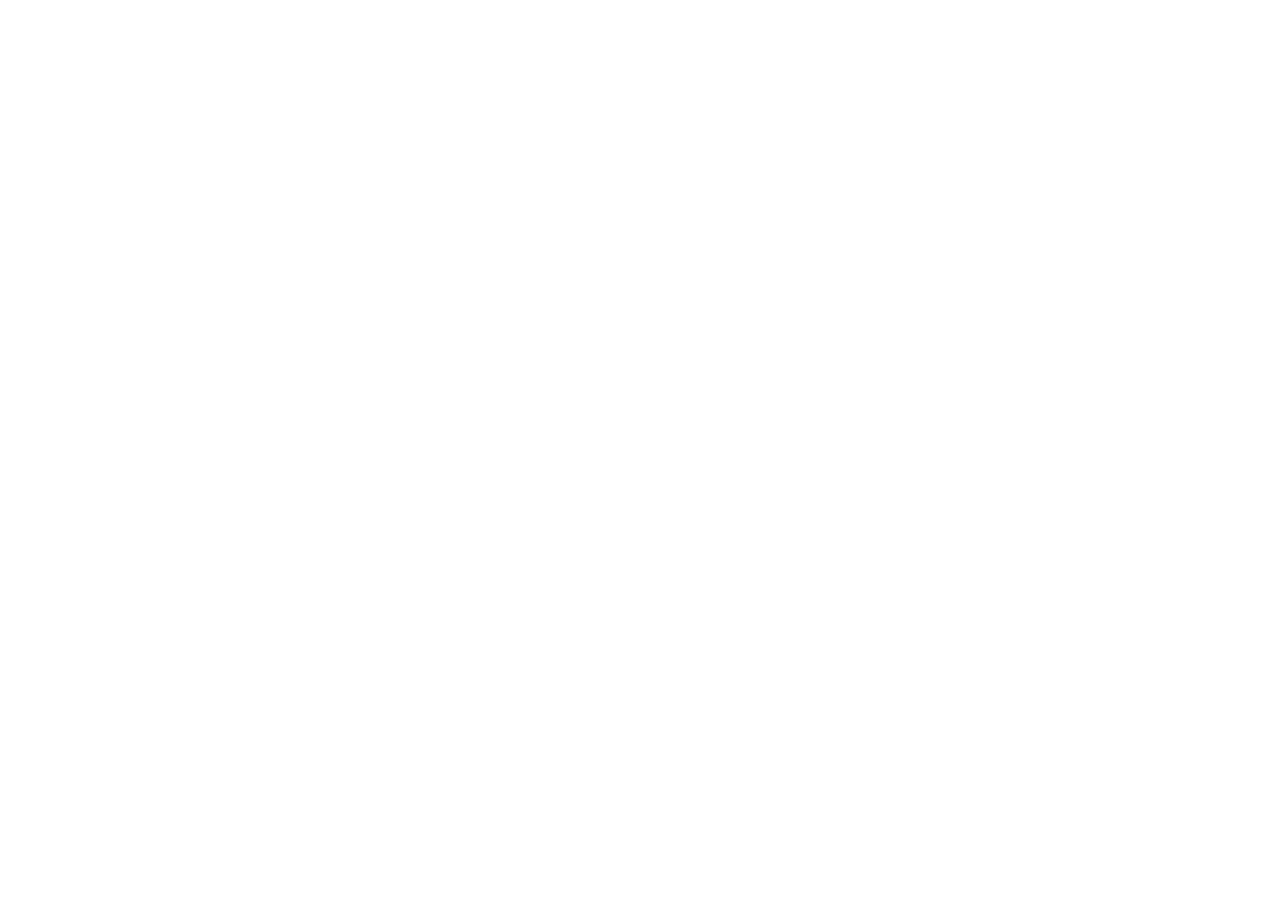
==== sample/central-park-VR.html @ 88fe71de "Adding Sample Pages" ====
<!DOCTYPE html>
<html lang="en">
  <head>
    <title></title>
    <meta charset="UTF-8">
    <meta name="viewport" content="width=device-width, initial-scale=1">
    <link href="css/style.css" rel="stylesheet">
    <script src="https://aframe.io/releases/0.5.0/aframe.min.js"></script>
  </head>
  <body>
  
  </body>
</html>
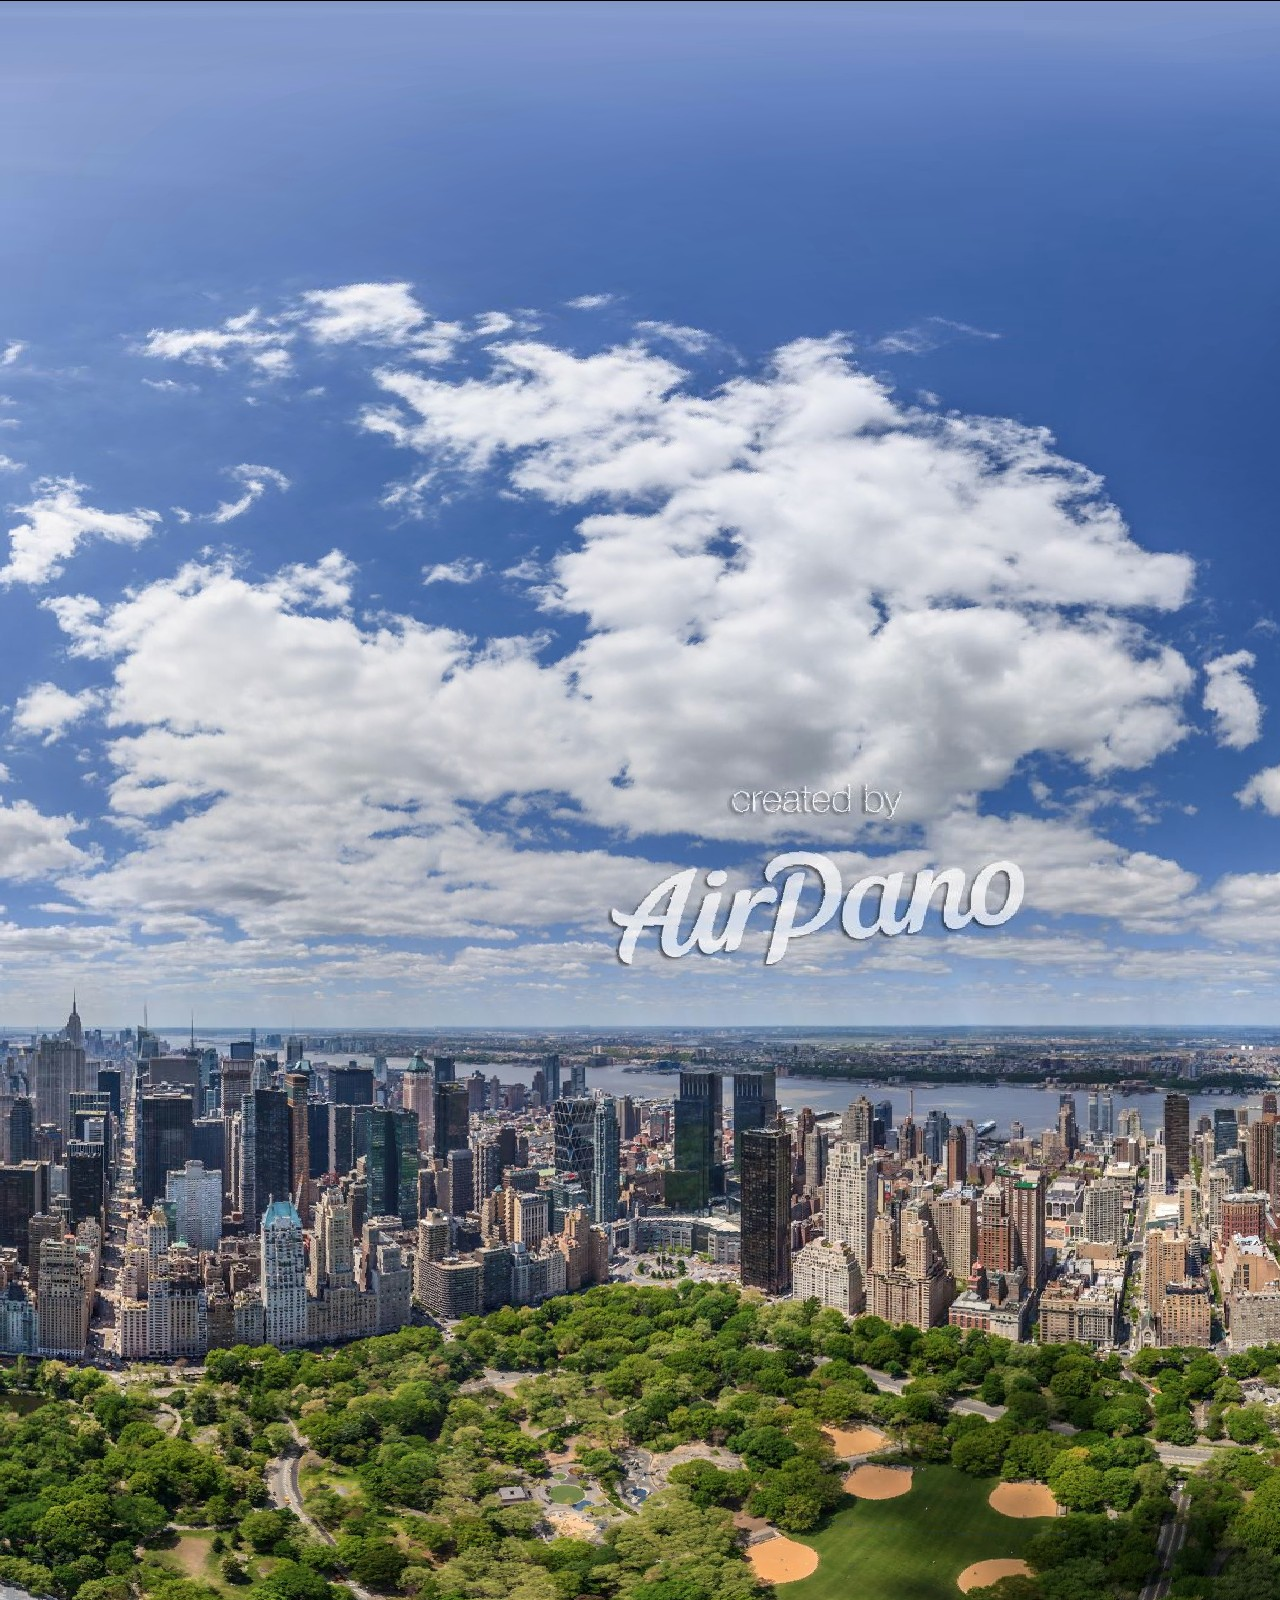
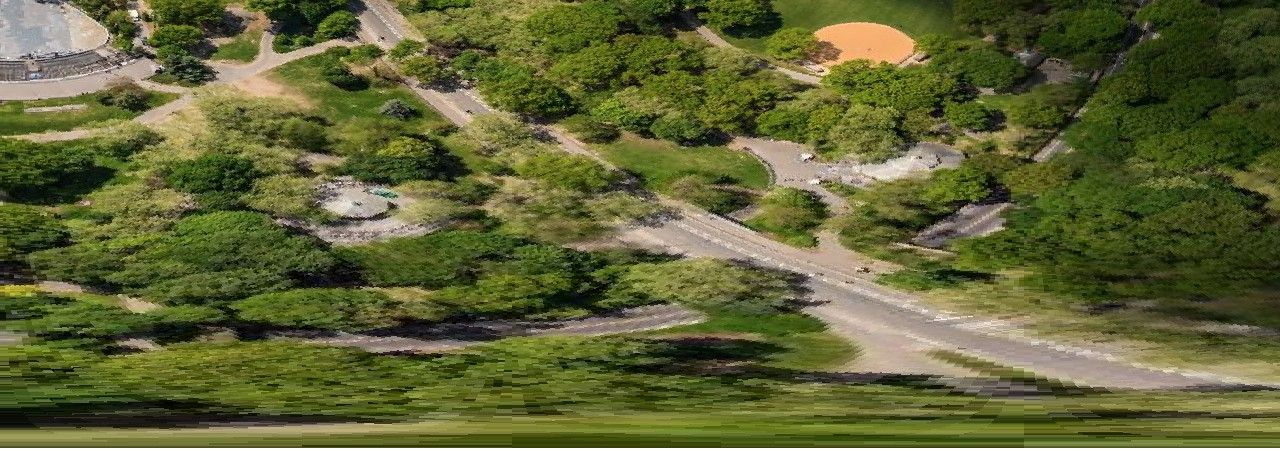
==== commit 7065f48f: "Added initial mobile styles" ====
--- a/sample/central-park-VR.html
+++ b/sample/central-park-VR.html
@@ -1,13 +1,19 @@
 <!DOCTYPE html>
 <html lang="en">
   <head>
-    <title></title>
+    <title>BabyVR - Central Park</title>
     <meta charset="UTF-8">
     <meta name="viewport" content="width=device-width, initial-scale=1">
-    <link href="css/style.css" rel="stylesheet">
+    <link href="../css/style.css" rel="stylesheet">
     <script src="https://aframe.io/releases/0.5.0/aframe.min.js"></script>
   </head>
   <body>
+    <a-scene>
+      <a-assets>
+      <img id="sceneTexture" src="../central-park.jpg">
+      </a-assets>
+      <a-sky src="#sceneTexture"></a-sky>
+    </a-scene>  
   
   </body>
 </html>--- a/css/style.css
+++ b/css/style.css
@@ -0,0 +1,649 @@
+/* http://meyerweb.com/eric/tools/css/reset/ 
+   v2.0 | 20110126
+   License: none (public domain)
+*/
+
+html, body, div, span, applet, object, iframe,
+h1, h2, h3, h4, h5, h6, p, blockquote, pre,
+a, abbr, acronym, address, big, cite, code,
+del, dfn, em, img, ins, kbd, q, s, samp,
+small, strike, strong, sub, sup, tt, var,
+b, u, i, center,
+dl, dt, dd, ol, ul, li,
+fieldset, form, label, legend,
+table, caption, tbody, tfoot, thead, tr, th, td,
+article, aside, canvas, details, embed, 
+figure, figcaption, footer, header, hgroup, 
+menu, nav, output, ruby, section, summary,
+time, mark, audio, video {
+	margin: 0;
+	padding: 0;
+	border: 0;
+	font-size: 100%;
+	font: inherit;
+	vertical-align: baseline;
+}
+/* HTML5 display-role reset for older browsers */
+article, aside, details, figcaption, figure, 
+footer, header, hgroup, menu, nav, section {
+	display: block;
+}
+body {
+	line-height: 1;
+	background-color: white;
+}
+ol, ul {
+	list-style: none;
+}
+blockquote, q {
+	quotes: none;
+}
+blockquote:before, blockquote:after,
+q:before, q:after {
+	content: '';
+	content: none;
+}
+table {
+	border-collapse: collapse;
+	border-spacing: 0;
+}
+
+.col-1-1 {
+  width: 100%;
+}
+
+nav {
+	display: flex;
+	align-items: center;
+	justify-content: center;
+  height: 100px;
+}
+
+nav h1 {
+	margin-top: 10px;
+	font-family: 'Source Code Pro', monospace;
+	font-size: 5em;
+	margin-left: 20px;
+	z-index: 1;
+}
+
+.wrap {
+  margin: 0 auto;
+  width: 1000px;
+}
+
+.center-text {
+  text-align: center;
+}
+
+header {
+	margin-top: 20px;
+	z-index: -1;
+}
+
+header h1 {
+	font-family: 'Source Code Pro', monospace;
+	font-size: 2.2em;
+	font-weight: 300;
+	color: black;
+}
+
+#top-section {
+	margin-top: 75px;
+}
+
+#choose-a-scene {
+	display: flex;
+	justify-content: center;
+	margin-top: 80px;
+}
+
+#choose-a-scene img {	
+	width: 307px;
+	height: 154px;
+	flex: 1;
+	margin-right: 20px;	
+	border-radius: 3px;
+}
+
+#bottom-section {
+	margin-top: 80px;
+}
+
+#make-a-scene {
+	display: flex;
+	justify-content: center;
+	margin-top: 20px;
+	margin-bottom: 50px;
+}
+
+#make-a-scene-upload-form {
+	margin-top: 25px;
+  height: 300px;
+  width: 500px;
+}
+
+#make-a-scene-upload-form h1 {
+	font-size: 5em;
+	position: relative;
+  top: 50%;
+  transform: translateY(-50%);
+	
+}
+
+/* ----------- iPhone 5 and 5S ----------- */
+
+/* Portrait and Landscape */
+@media only screen 
+  and (min-device-width: 320px) 
+  and (max-device-width: 568px)
+  and (-webkit-min-device-pixel-ratio: 2) {
+
+}
+
+/* Portrait */
+@media only screen 
+  and (min-device-width: 320px) 
+  and (max-device-width: 568px)
+  and (-webkit-min-device-pixel-ratio: 2)
+  and (orientation: portrait) {
+}
+
+/* Landscape */
+@media only screen 
+  and (min-device-width: 320px) 
+  and (max-device-width: 568px)
+  and (-webkit-min-device-pixel-ratio: 2)
+  and (orientation: landscape) {
+
+}
+
+/* ----------- iPhone 6 ----------- */
+
+/* Portrait and Landscape */
+/*@media only screen 
+  and (min-device-width: 375px) 
+  and (max-device-width: 667px) 
+  and (-webkit-min-device-pixel-ratio: 2) { 
+
+}*/
+
+/* Portrait */
+@media only screen 
+  and (min-device-width: 375px) 
+  and (max-device-width: 667px) 
+  and (-webkit-min-device-pixel-ratio: 2)
+  and (orientation: portrait) {
+
+    .wrap {
+      /*min-width: 375px;*/
+      width: 100%;
+      margin: 0 auto;
+    }
+
+    nav {
+      display: flex;
+      align-items: center;
+      justify-content: flex-start;
+      height: 40px;
+    }    
+
+    nav h1 {
+      margin-top: 10px;
+      font-family: 'Source Code Pro', monospace;
+      font-size: 2em;
+      margin-left: 20px;
+      z-index: 1;      
+    }
+
+    #top-section {
+      margin-top: 10px;
+    }
+
+    header h1 {
+      font-size: 1em;
+      text-align: center;
+    }
+
+    #choose-a-scene {
+      display: block;
+      margin-top: 10px;
+    }
+
+    #choose-a-scene img {
+      margin-top: 15px;
+      margin-right: 0px;
+    }
+
+    #bottom-section {
+      margin-top: 10px;
+    }
+}
+
+/* Landscape */
+/*@media only screen 
+  and (min-device-width: 375px) 
+  and (max-device-width: 667px) 
+  and (-webkit-min-device-pixel-ratio: 2)
+  and (orientation: landscape) { 
+
+}*/
+
+/* ----------- iPhone 6+ ----------- */
+
+/* Portrait and Landscape */
+@media only screen 
+  and (min-device-width: 414px) 
+  and (max-device-width: 736px) 
+  and (-webkit-min-device-pixel-ratio: 3) { 
+
+}
+
+/* Portrait */
+@media only screen 
+  and (min-device-width: 414px) 
+  and (max-device-width: 736px) 
+  and (-webkit-min-device-pixel-ratio: 3)
+  and (orientation: portrait) { 
+
+}
+
+/* Landscape */
+@media only screen 
+  and (min-device-width: 414px) 
+  and (max-device-width: 736px) 
+  and (-webkit-min-device-pixel-ratio: 3)
+  and (orientation: landscape) { 
+
+}
+
+
+/*
+ * The MIT License
+ * Copyright (c) 2012 Matias Meno <m@tias.me>
+ */
+@-webkit-keyframes passing-through {
+  0% {
+    opacity: 0;
+    -webkit-transform: translateY(40px);
+    -moz-transform: translateY(40px);
+    -ms-transform: translateY(40px);
+    -o-transform: translateY(40px);
+    transform: translateY(40px); }
+  30%, 70% {
+    opacity: 1;
+    -webkit-transform: translateY(0px);
+    -moz-transform: translateY(0px);
+    -ms-transform: translateY(0px);
+    -o-transform: translateY(0px);
+    transform: translateY(0px); }
+  100% {
+    opacity: 0;
+    -webkit-transform: translateY(-40px);
+    -moz-transform: translateY(-40px);
+    -ms-transform: translateY(-40px);
+    -o-transform: translateY(-40px);
+    transform: translateY(-40px); } }
+@-moz-keyframes passing-through {
+  0% {
+    opacity: 0;
+    -webkit-transform: translateY(40px);
+    -moz-transform: translateY(40px);
+    -ms-transform: translateY(40px);
+    -o-transform: translateY(40px);
+    transform: translateY(40px); }
+  30%, 70% {
+    opacity: 1;
+    -webkit-transform: translateY(0px);
+    -moz-transform: translateY(0px);
+    -ms-transform: translateY(0px);
+    -o-transform: translateY(0px);
+    transform: translateY(0px); }
+  100% {
+    opacity: 0;
+    -webkit-transform: translateY(-40px);
+    -moz-transform: translateY(-40px);
+    -ms-transform: translateY(-40px);
+    -o-transform: translateY(-40px);
+    transform: translateY(-40px); } }
+@keyframes passing-through {
+  0% {
+    opacity: 0;
+    -webkit-transform: translateY(40px);
+    -moz-transform: translateY(40px);
+    -ms-transform: translateY(40px);
+    -o-transform: translateY(40px);
+    transform: translateY(40px); }
+  30%, 70% {
+    opacity: 1;
+    -webkit-transform: translateY(0px);
+    -moz-transform: translateY(0px);
+    -ms-transform: translateY(0px);
+    -o-transform: translateY(0px);
+    transform: translateY(0px); }
+  100% {
+    opacity: 0;
+    -webkit-transform: translateY(-40px);
+    -moz-transform: translateY(-40px);
+    -ms-transform: translateY(-40px);
+    -o-transform: translateY(-40px);
+    transform: translateY(-40px); } }
+@-webkit-keyframes slide-in {
+  0% {
+    opacity: 0;
+    -webkit-transform: translateY(40px);
+    -moz-transform: translateY(40px);
+    -ms-transform: translateY(40px);
+    -o-transform: translateY(40px);
+    transform: translateY(40px); }
+  30% {
+    opacity: 1;
+    -webkit-transform: translateY(0px);
+    -moz-transform: translateY(0px);
+    -ms-transform: translateY(0px);
+    -o-transform: translateY(0px);
+    transform: translateY(0px); } }
+@-moz-keyframes slide-in {
+  0% {
+    opacity: 0;
+    -webkit-transform: translateY(40px);
+    -moz-transform: translateY(40px);
+    -ms-transform: translateY(40px);
+    -o-transform: translateY(40px);
+    transform: translateY(40px); }
+  30% {
+    opacity: 1;
+    -webkit-transform: translateY(0px);
+    -moz-transform: translateY(0px);
+    -ms-transform: translateY(0px);
+    -o-transform: translateY(0px);
+    transform: translateY(0px); } }
+@keyframes slide-in {
+  0% {
+    opacity: 0;
+    -webkit-transform: translateY(40px);
+    -moz-transform: translateY(40px);
+    -ms-transform: translateY(40px);
+    -o-transform: translateY(40px);
+    transform: translateY(40px); }
+  30% {
+    opacity: 1;
+    -webkit-transform: translateY(0px);
+    -moz-transform: translateY(0px);
+    -ms-transform: translateY(0px);
+    -o-transform: translateY(0px);
+    transform: translateY(0px); } }
+@-webkit-keyframes pulse {
+  0% {
+    -webkit-transform: scale(1);
+    -moz-transform: scale(1);
+    -ms-transform: scale(1);
+    -o-transform: scale(1);
+    transform: scale(1); }
+  10% {
+    -webkit-transform: scale(1.1);
+    -moz-transform: scale(1.1);
+    -ms-transform: scale(1.1);
+    -o-transform: scale(1.1);
+    transform: scale(1.1); }
+  20% {
+    -webkit-transform: scale(1);
+    -moz-transform: scale(1);
+    -ms-transform: scale(1);
+    -o-transform: scale(1);
+    transform: scale(1); } }
+@-moz-keyframes pulse {
+  0% {
+    -webkit-transform: scale(1);
+    -moz-transform: scale(1);
+    -ms-transform: scale(1);
+    -o-transform: scale(1);
+    transform: scale(1); }
+  10% {
+    -webkit-transform: scale(1.1);
+    -moz-transform: scale(1.1);
+    -ms-transform: scale(1.1);
+    -o-transform: scale(1.1);
+    transform: scale(1.1); }
+  20% {
+    -webkit-transform: scale(1);
+    -moz-transform: scale(1);
+    -ms-transform: scale(1);
+    -o-transform: scale(1);
+    transform: scale(1); } }
+@keyframes pulse {
+  0% {
+    -webkit-transform: scale(1);
+    -moz-transform: scale(1);
+    -ms-transform: scale(1);
+    -o-transform: scale(1);
+    transform: scale(1); }
+  10% {
+    -webkit-transform: scale(1.1);
+    -moz-transform: scale(1.1);
+    -ms-transform: scale(1.1);
+    -o-transform: scale(1.1);
+    transform: scale(1.1); }
+  20% {
+    -webkit-transform: scale(1);
+    -moz-transform: scale(1);
+    -ms-transform: scale(1);
+    -o-transform: scale(1);
+    transform: scale(1); } }
+.dropzone, .dropzone * {
+  box-sizing: border-box; }
+
+.dropzone {
+  min-height: 150px;
+  border: 2px solid rgba(0, 0, 0, 0.3);
+  background: white;
+  padding: 20px 20px; }
+  .dropzone.dz-clickable {
+    cursor: pointer; }
+    .dropzone.dz-clickable * {
+      cursor: default; }
+    .dropzone.dz-clickable .dz-message, .dropzone.dz-clickable .dz-message * {
+      cursor: pointer; }
+  .dropzone.dz-started .dz-message {
+    display: none; }
+  .dropzone.dz-drag-hover {
+    border-style: solid; }
+    .dropzone.dz-drag-hover .dz-message {
+      opacity: 0.5; }
+  .dropzone .dz-message {
+    text-align: center;
+    margin: 2em 0; }
+  .dropzone .dz-preview {
+    position: relative;
+    display: inline-block;
+    vertical-align: top;
+    margin: 16px;
+    min-height: 100px; }
+    .dropzone .dz-preview:hover {
+      z-index: 1000; }
+      .dropzone .dz-preview:hover .dz-details {
+        opacity: 1; }
+    .dropzone .dz-preview.dz-file-preview .dz-image {
+      border-radius: 20px;
+      background: #999;
+      background: linear-gradient(to bottom, #eee, #ddd); }
+    .dropzone .dz-preview.dz-file-preview .dz-details {
+      opacity: 1; }
+    .dropzone .dz-preview.dz-image-preview {
+      background: white; }
+      .dropzone .dz-preview.dz-image-preview .dz-details {
+        -webkit-transition: opacity 0.2s linear;
+        -moz-transition: opacity 0.2s linear;
+        -ms-transition: opacity 0.2s linear;
+        -o-transition: opacity 0.2s linear;
+        transition: opacity 0.2s linear; }
+    .dropzone .dz-preview .dz-remove {
+      font-size: 14px;
+      text-align: center;
+      display: block;
+      cursor: pointer;
+      border: none; }
+      .dropzone .dz-preview .dz-remove:hover {
+        text-decoration: underline; }
+    .dropzone .dz-preview:hover .dz-details {
+      opacity: 1; }
+    .dropzone .dz-preview .dz-details {
+      z-index: 20;
+      position: absolute;
+      top: 0;
+      left: 0;
+      opacity: 0;
+      font-size: 13px;
+      min-width: 100%;
+      max-width: 100%;
+      padding: 2em 1em;
+      text-align: center;
+      color: rgba(0, 0, 0, 0.9);
+      line-height: 150%; }
+      .dropzone .dz-preview .dz-details .dz-size {
+        margin-bottom: 1em;
+        font-size: 16px; }
+      .dropzone .dz-preview .dz-details .dz-filename {
+        white-space: nowrap; }
+        .dropzone .dz-preview .dz-details .dz-filename:hover span {
+          border: 1px solid rgba(200, 200, 200, 0.8);
+          background-color: rgba(255, 255, 255, 0.8); }
+        .dropzone .dz-preview .dz-details .dz-filename:not(:hover) {
+          overflow: hidden;
+          text-overflow: ellipsis; }
+          .dropzone .dz-preview .dz-details .dz-filename:not(:hover) span {
+            border: 1px solid transparent; }
+      .dropzone .dz-preview .dz-details .dz-filename span, .dropzone .dz-preview .dz-details .dz-size span {
+        background-color: rgba(255, 255, 255, 0.4);
+        padding: 0 0.4em;
+        border-radius: 3px; }
+    .dropzone .dz-preview:hover .dz-image img {
+      -webkit-transform: scale(1.05, 1.05);
+      -moz-transform: scale(1.05, 1.05);
+      -ms-transform: scale(1.05, 1.05);
+      -o-transform: scale(1.05, 1.05);
+      transform: scale(1.05, 1.05);
+      -webkit-filter: blur(8px);
+      filter: blur(8px); }
+    .dropzone .dz-preview .dz-image {
+      border-radius: 20px;
+      overflow: hidden;
+      width: 120px;
+      height: 120px;
+      position: relative;
+      display: block;
+      z-index: 10; }
+      .dropzone .dz-preview .dz-image img {
+        display: block; }
+    .dropzone .dz-preview.dz-success .dz-success-mark {
+      -webkit-animation: passing-through 3s cubic-bezier(0.77, 0, 0.175, 1);
+      -moz-animation: passing-through 3s cubic-bezier(0.77, 0, 0.175, 1);
+      -ms-animation: passing-through 3s cubic-bezier(0.77, 0, 0.175, 1);
+      -o-animation: passing-through 3s cubic-bezier(0.77, 0, 0.175, 1);
+      animation: passing-through 3s cubic-bezier(0.77, 0, 0.175, 1); }
+    .dropzone .dz-preview.dz-error .dz-error-mark {
+      opacity: 1;
+      -webkit-animation: slide-in 3s cubic-bezier(0.77, 0, 0.175, 1);
+      -moz-animation: slide-in 3s cubic-bezier(0.77, 0, 0.175, 1);
+      -ms-animation: slide-in 3s cubic-bezier(0.77, 0, 0.175, 1);
+      -o-animation: slide-in 3s cubic-bezier(0.77, 0, 0.175, 1);
+      animation: slide-in 3s cubic-bezier(0.77, 0, 0.175, 1); }
+    .dropzone .dz-preview .dz-success-mark, .dropzone .dz-preview .dz-error-mark {
+      pointer-events: none;
+      opacity: 0;
+      z-index: 500;
+      position: absolute;
+      display: block;
+      top: 50%;
+      left: 50%;
+      margin-left: -27px;
+      margin-top: -27px; }
+      .dropzone .dz-preview .dz-success-mark svg, .dropzone .dz-preview .dz-error-mark svg {
+        display: block;
+        width: 54px;
+        height: 54px; }
+    .dropzone .dz-preview.dz-processing .dz-progress {
+      opacity: 1;
+      -webkit-transition: all 0.2s linear;
+      -moz-transition: all 0.2s linear;
+      -ms-transition: all 0.2s linear;
+      -o-transition: all 0.2s linear;
+      transition: all 0.2s linear; }
+    .dropzone .dz-preview.dz-complete .dz-progress {
+      opacity: 0;
+      -webkit-transition: opacity 0.4s ease-in;
+      -moz-transition: opacity 0.4s ease-in;
+      -ms-transition: opacity 0.4s ease-in;
+      -o-transition: opacity 0.4s ease-in;
+      transition: opacity 0.4s ease-in; }
+    .dropzone .dz-preview:not(.dz-processing) .dz-progress {
+      -webkit-animation: pulse 6s ease infinite;
+      -moz-animation: pulse 6s ease infinite;
+      -ms-animation: pulse 6s ease infinite;
+      -o-animation: pulse 6s ease infinite;
+      animation: pulse 6s ease infinite; }
+    .dropzone .dz-preview .dz-progress {
+      opacity: 1;
+      z-index: 1000;
+      pointer-events: none;
+      position: absolute;
+      height: 16px;
+      left: 50%;
+      top: 50%;
+      margin-top: -8px;
+      width: 80px;
+      margin-left: -40px;
+      background: rgba(255, 255, 255, 0.9);
+      -webkit-transform: scale(1);
+      border-radius: 8px;
+      overflow: hidden; }
+      .dropzone .dz-preview .dz-progress .dz-upload {
+        background: #333;
+        background: linear-gradient(to bottom, #666, #444);
+        position: absolute;
+        top: 0;
+        left: 0;
+        bottom: 0;
+        width: 0;
+        -webkit-transition: width 300ms ease-in-out;
+        -moz-transition: width 300ms ease-in-out;
+        -ms-transition: width 300ms ease-in-out;
+        -o-transition: width 300ms ease-in-out;
+        transition: width 300ms ease-in-out; }
+    .dropzone .dz-preview.dz-error .dz-error-message {
+      display: block; }
+    .dropzone .dz-preview.dz-error:hover .dz-error-message {
+      opacity: 1;
+      pointer-events: auto; }
+    .dropzone .dz-preview .dz-error-message {
+      pointer-events: none;
+      z-index: 1000;
+      position: absolute;
+      display: block;
+      display: none;
+      opacity: 0;
+      -webkit-transition: opacity 0.3s ease;
+      -moz-transition: opacity 0.3s ease;
+      -ms-transition: opacity 0.3s ease;
+      -o-transition: opacity 0.3s ease;
+      transition: opacity 0.3s ease;
+      border-radius: 8px;
+      font-size: 13px;
+      top: 130px;
+      left: -10px;
+      width: 140px;
+      background: #be2626;
+      background: linear-gradient(to bottom, #be2626, #a92222);
+      padding: 0.5em 1.2em;
+      color: white; }
+      .dropzone .dz-preview .dz-error-message:after {
+        content: '';
+        position: absolute;
+        top: -6px;
+        left: 64px;
+        width: 0;
+        height: 0;
+        border-left: 6px solid transparent;
+        border-right: 6px solid transparent;
+        border-bottom: 6px solid #be2626; }
+
